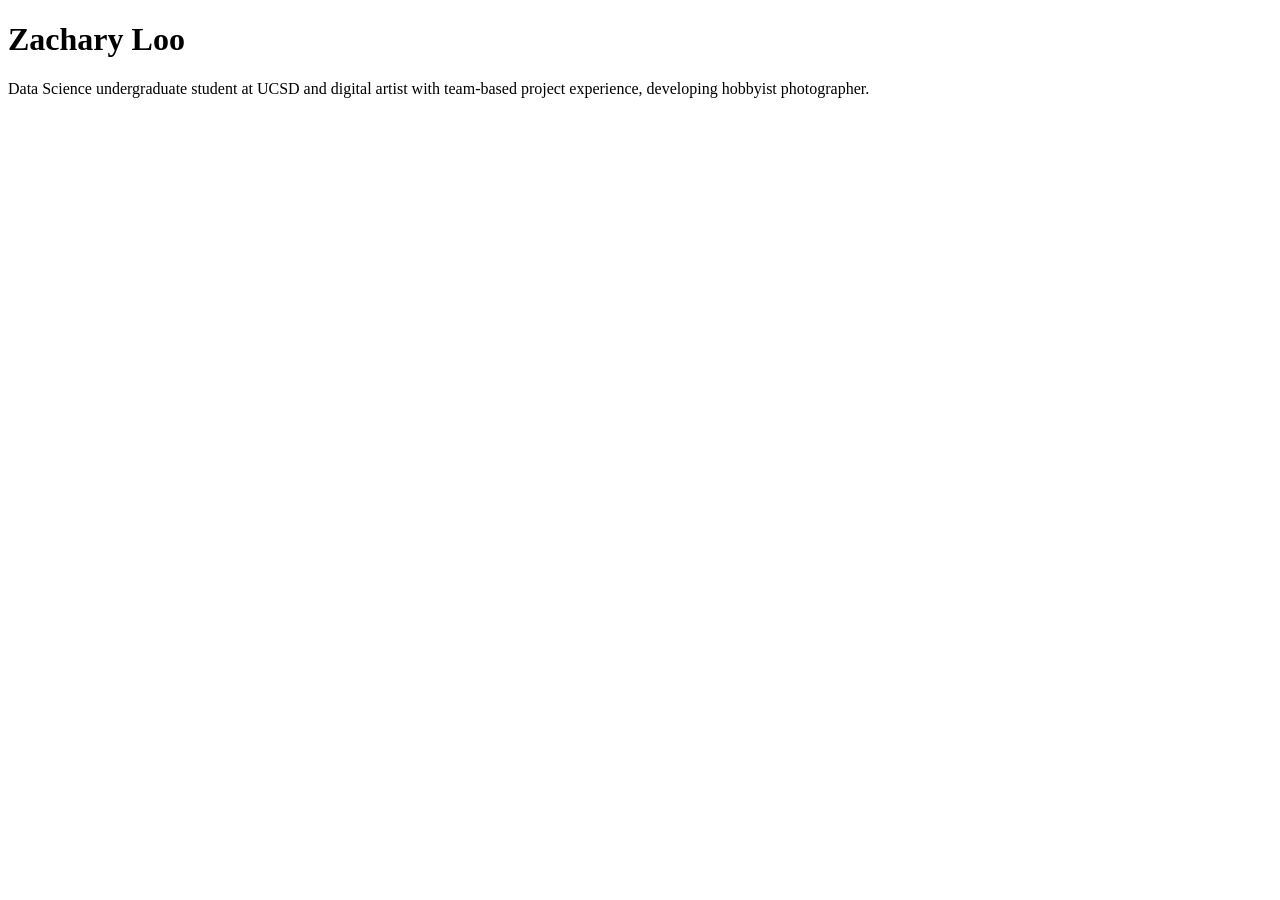
==== index.html @ b7f3439f "Created index.html included small description" ====
<!DOCTYPE html>
<html lang="en">
<head>
    <meta charset="UTF-8">
    <meta name="viewport" content="width=device-width, initial-scale=1.0">
    <title>Zachary_Loo: Personal Site and Portfolio</title>
</head>
<body>
    <h1>Zachary Loo</h1>
    <p>Data Science undergraduate student at UCSD and digital artist with team-based project experience,  developing hobbyist photographer.
</p>
    
</body>
</html>
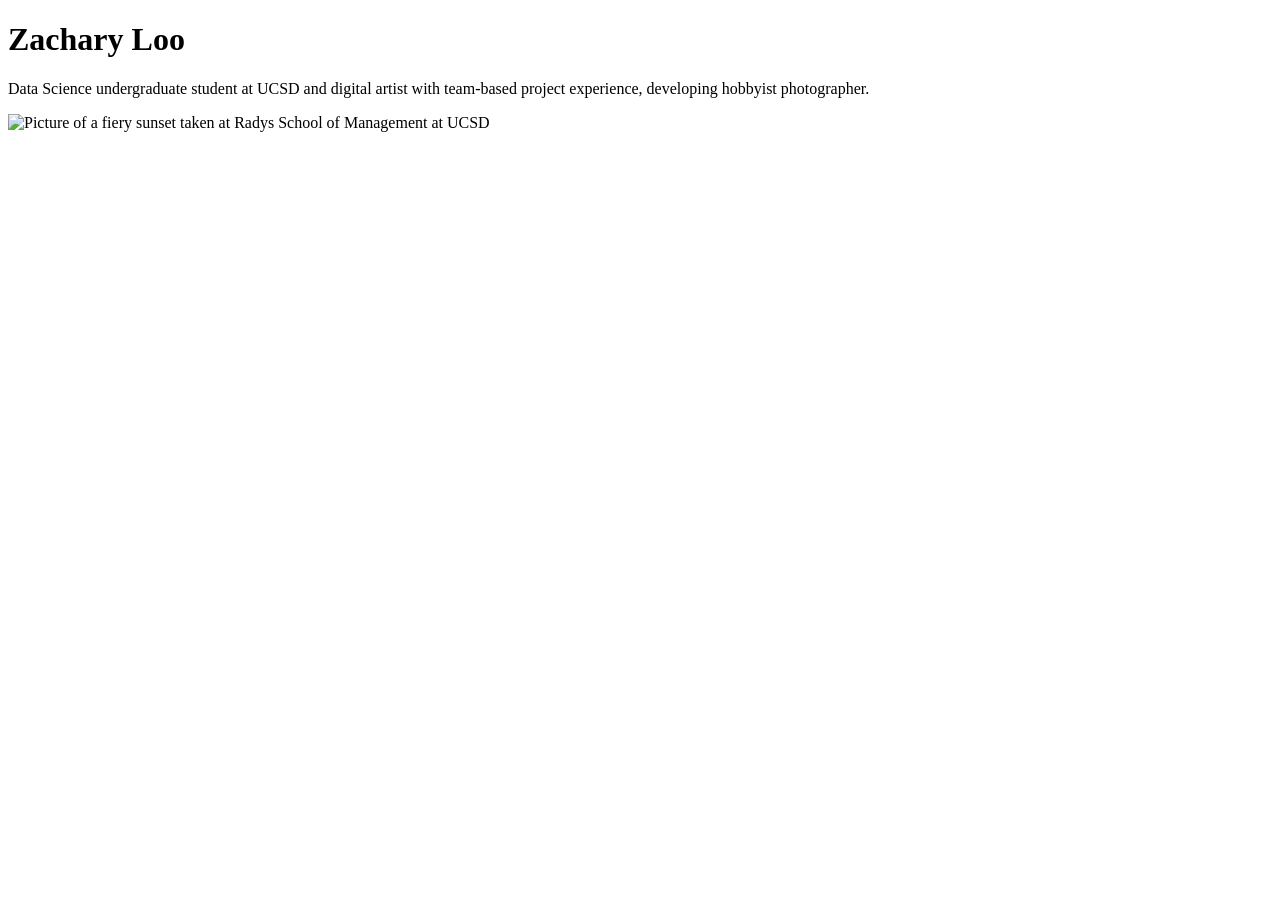
==== commit f705298a: "Added image and included image onto website" ====
--- a/index.html
+++ b/index.html
@@ -9,6 +9,7 @@
     <h1>Zachary Loo</h1>
     <p>Data Science undergraduate student at UCSD and digital artist with team-based project experience,  developing hobbyist photographer.
 </p>
+    <img src = "images/sunset.JPG" alt = "Picture of a fiery sunset taken at Radys School of Management at UCSD" width = "50%"> 
     
 </body>
 </html>
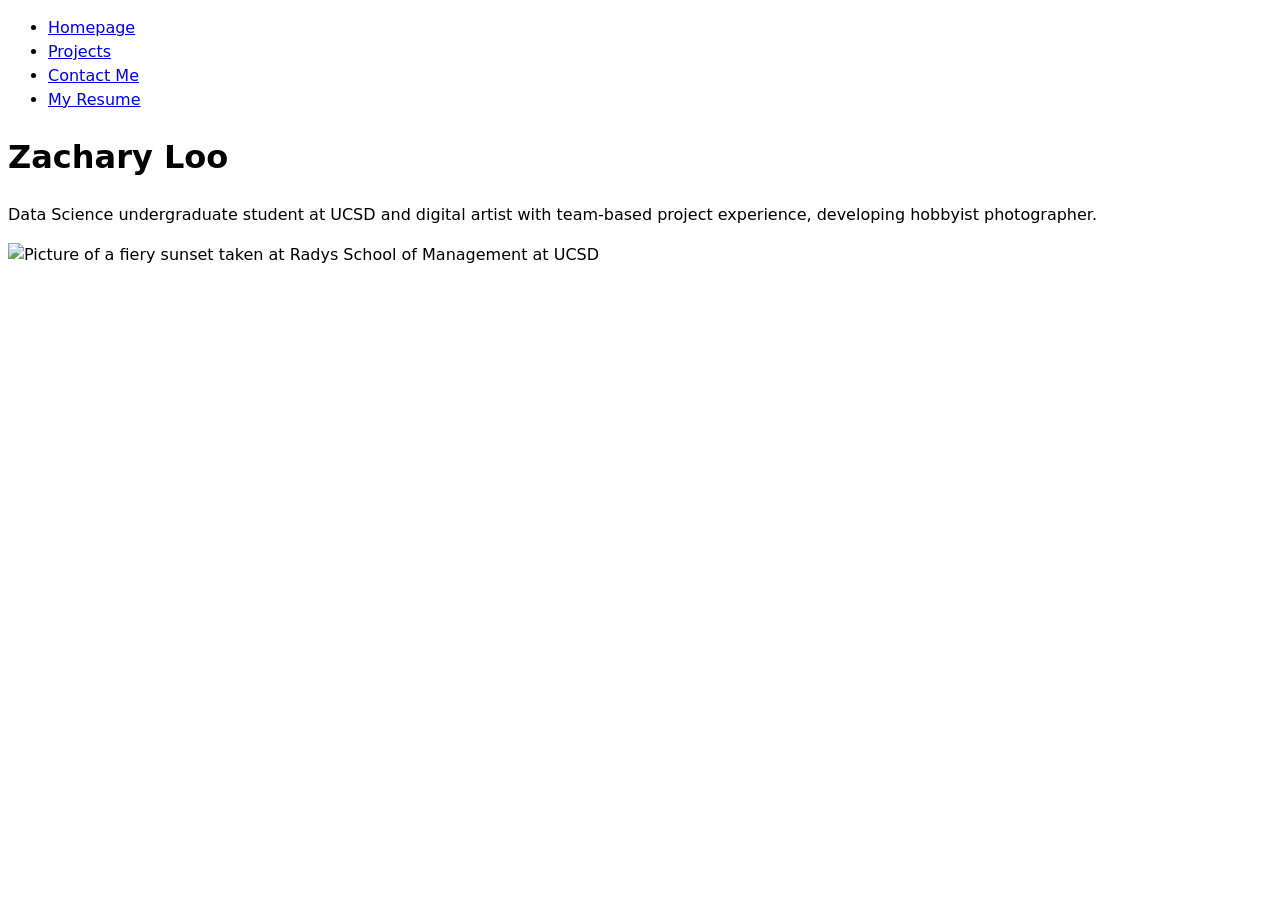
==== commit 323db6b6: "Added new pages" ====
--- a/index.html
+++ b/index.html
@@ -4,8 +4,18 @@
     <meta charset="UTF-8">
     <meta name="viewport" content="width=device-width, initial-scale=1.0">
     <title>Zachary_Loo: Personal Site and Portfolio</title>
+    <link rel="stylesheet" href="style.css">
 </head>
 <body>
+    <nav>
+        <ul>
+            <li><a href = "index.html"> Homepage </a></li>
+            <li><a href = "projects\index.html">Projects</a></li>
+            <li><a href = "contact\index.html">Contact Me</a></li>
+            <li><a href = "resume\index.html"> My Resume </a></li>
+        </ul>
+
+    </nav>
     <h1>Zachary Loo</h1>
     <p>Data Science undergraduate student at UCSD and digital artist with team-based project experience,  developing hobbyist photographer.
 </p>
--- a/style.css
+++ b/style.css
@@ -0,0 +1,6 @@
+body {
+    /* Set line height to 1.5 times the font size
+        and use the OS's UI font as the Website font
+        */
+    font: 100%/1.5 system-ui;
+}
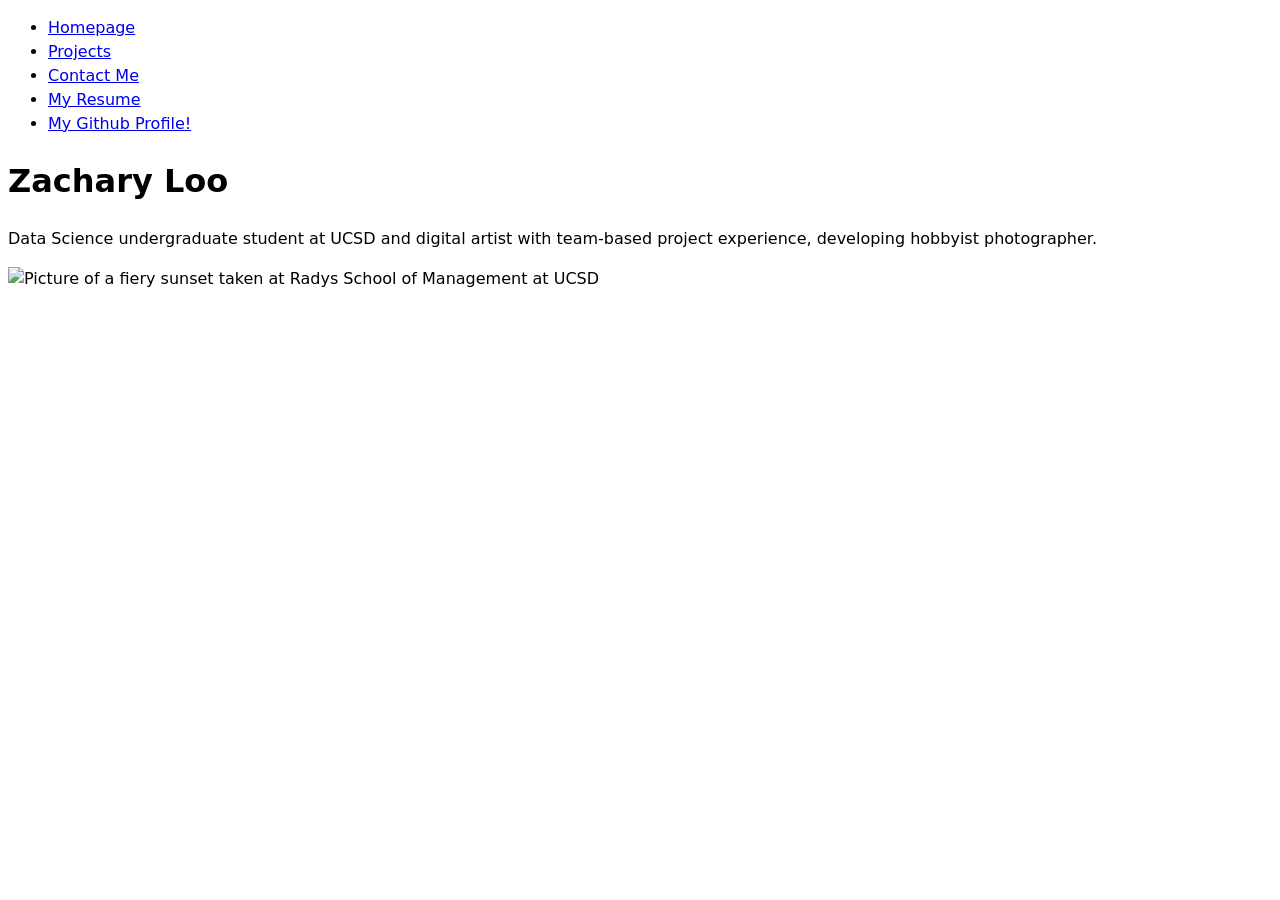
==== commit 03892af3: "Updated formatting including <p>s" ====
--- a/index.html
+++ b/index.html
@@ -9,10 +9,13 @@
 <body>
     <nav>
         <ul>
+            
             <li><a href = "index.html"> Homepage </a></li>
             <li><a href = "projects\index.html">Projects</a></li>
             <li><a href = "contact\index.html">Contact Me</a></li>
             <li><a href = "resume\index.html"> My Resume </a></li>
+            <li><a href = "https://github.com/zchryl" target = "_blank"> My Github Profile!</a></li>
+
         </ul>
 
     </nav>
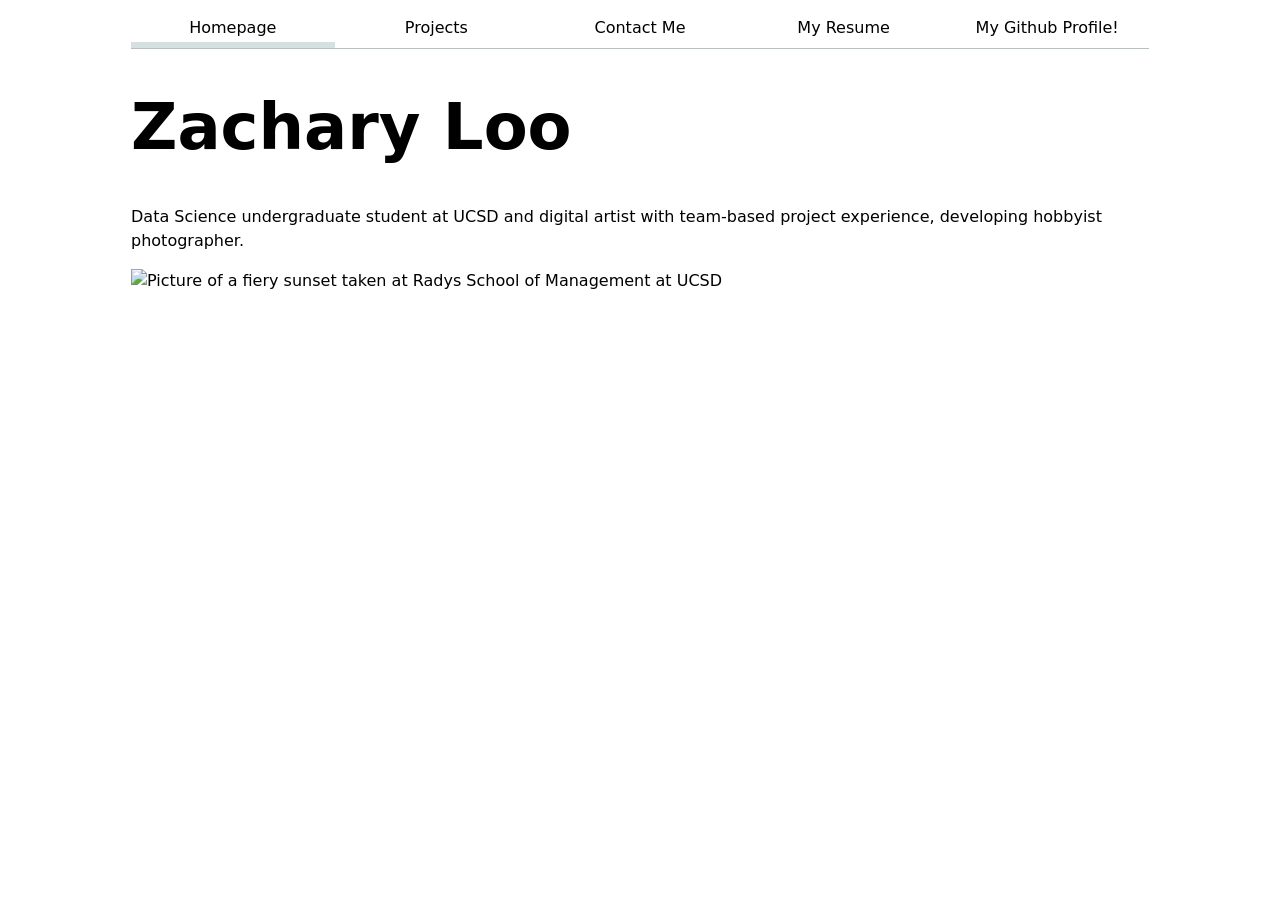
==== commit 93d06673: "lab02 all parts" ====
--- a/index.html
+++ b/index.html
@@ -7,18 +7,19 @@
     <link rel="stylesheet" href="style.css">
 </head>
 <body>
-    <nav>
-        <ul>
-            
-            <li><a href = "index.html"> Homepage </a></li>
-            <li><a href = "projects\index.html">Projects</a></li>
-            <li><a href = "contact\index.html">Contact Me</a></li>
-            <li><a href = "resume\index.html"> My Resume </a></li>
-            <li><a href = "https://github.com/zchryl" target = "_blank"> My Github Profile!</a></li>
+        <nav>
+            <ul>
+                
+                <li><a class = "current" href = "index.html"> Homepage </a></li>
+                <li><a href = "projects\index.html">Projects</a></li>
+                <li><a href = "contact\index.html">Contact Me</a></li>
+                <li><a href = "resume\index.html"> My Resume </a></li>
+                <li><a href = "https://github.com/zchryl" target = "_blank"> My Github Profile!</a></li>
 
-        </ul>
+            </ul>
 
-    </nav>
+        </nav>
+
     <h1>Zachary Loo</h1>
     <p>Data Science undergraduate student at UCSD and digital artist with team-based project experience,  developing hobbyist photographer.
 </p>
--- a/style.css
+++ b/style.css
@@ -1,6 +1,132 @@
+:root {
+    --color-accent: oklch(80% 0.11 295);
+}
+
 body {
     /* Set line height to 1.5 times the font size
         and use the OS's UI font as the Website font
         */
     font: 100%/1.5 system-ui;
-}+
+    max-width: 100ch;
+    margin-inline: max(1em, (100% - 100ch)/2);
+
+    accent-color: var(--color-accent);
+
+
+    /* 4.4 Finishing Touches */
+    h1, h2, h3,h4,h5,h6{
+        line-height: 1.1;
+        text-wrap: balance;
+    
+    }
+    h1 {
+        font-size:400%;
+        
+    }
+
+}
+
+ul,
+li {
+    display: contents;
+}
+
+nav {
+    display: flex;
+    margin-bottom: 2em;
+    border-bottom: 1px solid oklch(80% 3% 200);
+
+
+    a {
+        flex: 1;
+        text-decoration: none;
+        color: inherit;
+        text-align: center;
+        padding: 0.5em;
+
+        &:hover {
+            background-color: oklch(from var(--color-accent) 95% 5% h);
+            border-bottom: 0.4em solid var(--color-accent);
+            padding-bottom: 0.1em;
+        }
+
+    }
+
+
+    .current {
+        border-bottom: 0.4em solid oklch(90% 3% 200);
+        padding-bottom: 0.1em;
+
+    }
+
+}
+
+form {
+    display: grid;
+    grid-template-columns:auto 1fr;
+    gap:1em;
+
+    label {
+        display:grid;
+        grid-template-columns: subgrid;
+
+    }
+    label, button {
+        grid-column: 1 / -1;
+
+    }
+    input, textarea, button{
+        font:inherit;
+    }
+    
+}
+
+.projects {
+    display:grid;
+    grid-template-columns: repeat(auto-fill, minmax(15em,1fr));
+    gap: 1em;
+    
+    article {
+        display:grid;
+        grid-template-rows:subgrid;
+        grid-row: span 3;
+        
+    }
+
+    h2{
+        margin:0;
+    }
+}
+.resume {
+    display:grid;
+    grid-template-columns: repeat(6, 1fr);
+    grid-template-rows: repeat(10, 1fr);
+    grid-gap:1.5em;
+    height: auto;
+
+    h2 {
+        border-bottom: 0.2em solid var(--color-accent);
+    }
+    h4 {
+        border-left: 0.4em solid var(--color-accent);
+        padding: 0.5em;
+        background-color: oklch(from var(--color-accent) 97% 2% h);
+    }
+    time {
+        color: oklch(from var(--color-accent) 50% 70% h);;
+    }
+
+    section{
+        margin-bottom: 3em;
+    }
+    
+}
+.left {
+        grid-column:1/5;
+        grid-row:1/10;
+}
+.skills {
+        grid-column:5/8;
+        grid-row:1/10;
+}
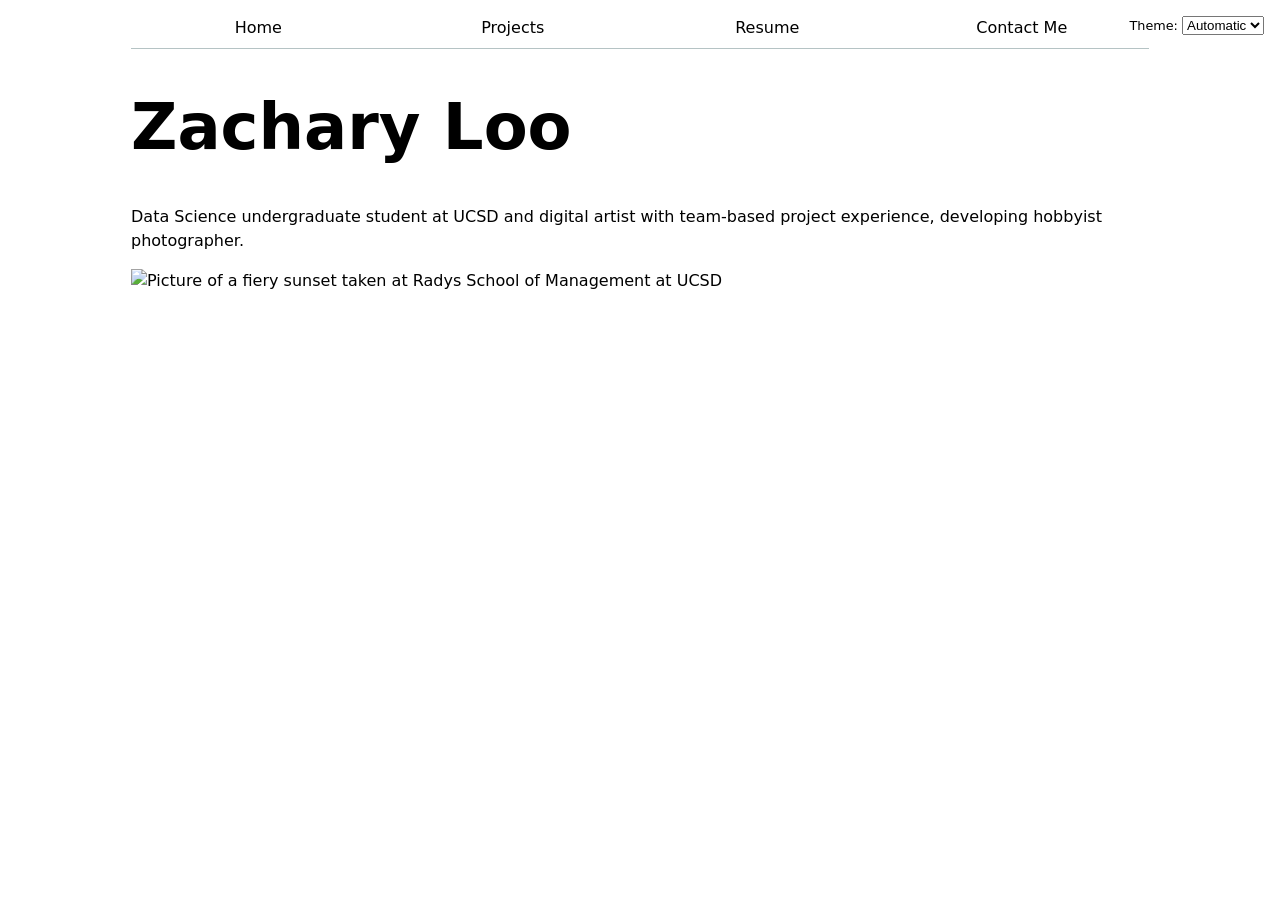
==== commit 4ef28afb: "Lab03 Implementation" ====
--- a/index.html
+++ b/index.html
@@ -5,12 +5,15 @@
     <meta name="viewport" content="width=device-width, initial-scale=1.0">
     <title>Zachary_Loo: Personal Site and Portfolio</title>
     <link rel="stylesheet" href="style.css">
+    <script type = "module" src = "global.js"></script>
+
 </head>
 <body>
-        <nav>
+        <!-- REMOVAL OF NAVIGATION BAR IN LAB03 -->
+        <!-- <nav>
             <ul>
                 
-                <li><a class = "current" href = "index.html"> Homepage </a></li>
+                <li><a href = "index.html"> Homepage </a></li>
                 <li><a href = "projects\index.html">Projects</a></li>
                 <li><a href = "contact\index.html">Contact Me</a></li>
                 <li><a href = "resume\index.html"> My Resume </a></li>
@@ -18,7 +21,7 @@
 
             </ul>
 
-        </nav>
+        </nav> -->
 
     <h1>Zachary Loo</h1>
     <p>Data Science undergraduate student at UCSD and digital artist with team-based project experience,  developing hobbyist photographer.
--- a/style.css
+++ b/style.css
@@ -1,5 +1,6 @@
 :root {
     --color-accent: oklch(80% 0.11 295);
+    
 }
 
 body {
@@ -27,15 +28,30 @@
 
 }
 
+.color-scheme {
+    position:absolute;
+    top:1rem;
+    right:1rem;
+
+    font-size: 80%;
+    font-family: inherit;
+}
+
 ul,
 li {
     display: contents;
 }
 
 nav {
+
+    --border-color: oklch(50% 10% 200 / 40%);
+    
     display: flex;
     margin-bottom: 2em;
-    border-bottom: 1px solid oklch(80% 3% 200);
+    /* oklch(80% 3% 200) */
+    border-bottom: 1px solid ;
+
+    border-bottom-color: var(--border-color);
 
 
     a {
@@ -46,7 +62,7 @@
         padding: 0.5em;
 
         &:hover {
-            background-color: oklch(from var(--color-accent) 95% 5% h);
+            background-color: color-mix(in oklch, var(--color-accent), canvas 85%);
             border-bottom: 0.4em solid var(--color-accent);
             padding-bottom: 0.1em;
         }
@@ -111,7 +127,7 @@
     h4 {
         border-left: 0.4em solid var(--color-accent);
         padding: 0.5em;
-        background-color: oklch(from var(--color-accent) 97% 2% h);
+        background-color: color-mix(in oklch, var(--color-accent) 15%, canvas 0%);
     }
     time {
         color: oklch(from var(--color-accent) 50% 70% h);;
@@ -130,3 +146,4 @@
         grid-column:5/8;
         grid-row:1/10;
 }
+
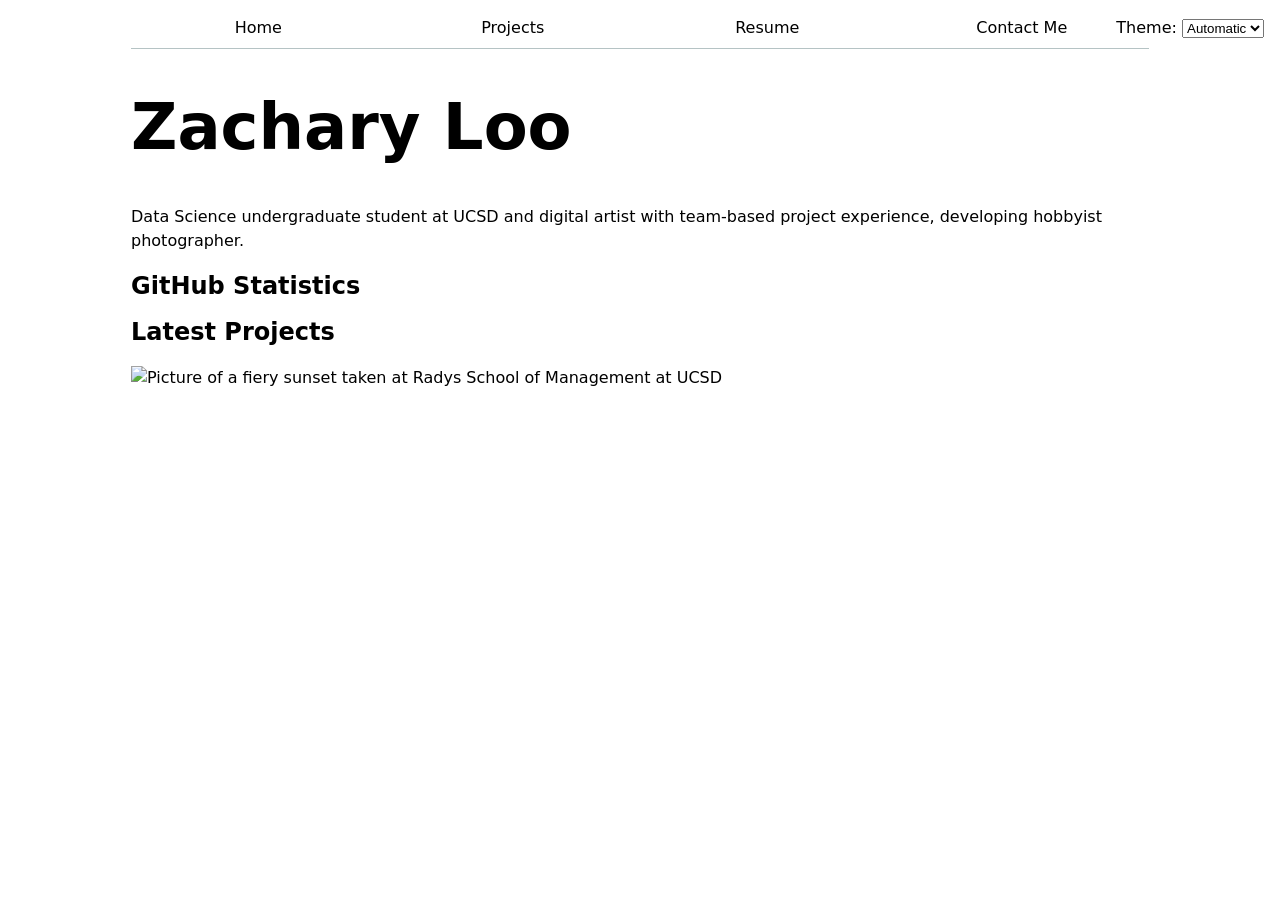
==== commit 312c3215: "lab04 initial requirements" ====
--- a/index.html
+++ b/index.html
@@ -1,16 +1,20 @@
 <!DOCTYPE html>
 <html lang="en">
+
 <head>
     <meta charset="UTF-8">
     <meta name="viewport" content="width=device-width, initial-scale=1.0">
     <title>Zachary_Loo: Personal Site and Portfolio</title>
     <link rel="stylesheet" href="style.css">
-    <script type = "module" src = "global.js"></script>
+    <script type="module" src="global.js"></script>
+    <script src="index.js" type="module" defer></script>
+
 
 </head>
+
 <body>
-        <!-- REMOVAL OF NAVIGATION BAR IN LAB03 -->
-        <!-- <nav>
+    <!-- REMOVAL OF NAVIGATION BAR IN LAB03 -->
+    <!-- <nav>
             <ul>
                 
                 <li><a href = "index.html"> Homepage </a></li>
@@ -24,9 +28,23 @@
         </nav> -->
 
     <h1>Zachary Loo</h1>
-    <p>Data Science undergraduate student at UCSD and digital artist with team-based project experience,  developing hobbyist photographer.
-</p>
-    <img src = "images/sunset.JPG" alt = "Picture of a fiery sunset taken at Radys School of Management at UCSD" width = "50%"> 
-    
+    <p>Data Science undergraduate student at UCSD and digital artist with team-based project experience, developing
+        hobbyist photographer.
+    </p>
+
+    <h2 id = 'git'>GitHub Statistics</h2>
+    <div id = 'profile-stats'>
+        <!-- Dynamically added content will appear here -->
+    </div>
+
+    <h2>Latest Projects</h2>
+    <div class="projects">
+        <!-- Dynamically added content will appear here -->
+    </div>
+
+    <img src="images/sunset.JPG" alt="Picture of a fiery sunset taken at Radys School of Management at UCSD"
+        width="50%">
+
 </body>
+
 </html>
--- a/style.css
+++ b/style.css
@@ -1,6 +1,6 @@
 :root {
     --color-accent: oklch(80% 0.11 295);
-    
+
 }
 
 body {
@@ -16,22 +16,28 @@
 
 
     /* 4.4 Finishing Touches */
-    h1, h2, h3,h4,h5,h6{
+    h1,
+    h2,
+    h3,
+    h4,
+    h5,
+    h6 {
         line-height: 1.1;
         text-wrap: balance;
-    
+
     }
+
     h1 {
-        font-size:400%;
-        
+        font-size: 400%;
+
     }
 
 }
 
 .color-scheme {
-    position:absolute;
-    top:1rem;
-    right:1rem;
+    position: absolute;
+    top: 1rem;
+    right: 1rem;
 
     font-size: 80%;
     font-family: inherit;
@@ -45,11 +51,11 @@
 nav {
 
     --border-color: oklch(50% 10% 200 / 40%);
-    
+
     display: flex;
     margin-bottom: 2em;
     /* oklch(80% 3% 200) */
-    border-bottom: 1px solid ;
+    border-bottom: 1px solid;
 
     border-bottom-color: var(--border-color);
 
@@ -71,7 +77,7 @@
 
 
     .current {
-        border-bottom: 0.4em solid oklch(90% 3% 200);
+        border-bottom: 0.4em solid var(--border-color);
         padding-bottom: 0.1em;
 
     }
@@ -80,70 +86,109 @@
 
 form {
     display: grid;
-    grid-template-columns:auto 1fr;
-    gap:1em;
+    grid-template-columns: auto 1fr;
+    gap: 1em;
 
     label {
-        display:grid;
+        display: grid;
         grid-template-columns: subgrid;
 
     }
-    label, button {
+
+    label,
+    button {
         grid-column: 1 / -1;
 
     }
-    input, textarea, button{
-        font:inherit;
+
+    input,
+    textarea,
+    button {
+        font: inherit;
     }
-    
+
 }
 
 .projects {
-    display:grid;
-    grid-template-columns: repeat(auto-fill, minmax(15em,1fr));
+    display: grid;
+    grid-template-columns: repeat(auto-fill, minmax(15em, 1fr));
     gap: 1em;
-    
+
     article {
-        display:grid;
-        grid-template-rows:subgrid;
+        display: grid;
+        grid-template-rows: subgrid;
         grid-row: span 3;
-        
+
     }
 
-    h2{
-        margin:0;
+    h2 {
+        margin: 0;
     }
 }
+
 .resume {
-    display:grid;
+    display: grid;
     grid-template-columns: repeat(6, 1fr);
     grid-template-rows: repeat(10, 1fr);
-    grid-gap:1.5em;
+    grid-gap: 1.5em;
     height: auto;
 
     h2 {
         border-bottom: 0.2em solid var(--color-accent);
     }
+
     h4 {
         border-left: 0.4em solid var(--color-accent);
         padding: 0.5em;
         background-color: color-mix(in oklch, var(--color-accent) 15%, canvas 0%);
     }
+
     time {
-        color: oklch(from var(--color-accent) 50% 70% h);;
+        color: oklch(from var(--color-accent) 50% 70% h);
+        ;
     }
 
-    section{
+    section {
         margin-bottom: 3em;
     }
-    
-}
-.left {
-        grid-column:1/5;
-        grid-row:1/10;
-}
-.skills {
-        grid-column:5/8;
-        grid-row:1/10;
+
 }
 
+.left {
+    grid-column: 1/5;
+    grid-row: 1/10;
+}
+
+.skills {
+    grid-column: 5/8;
+    grid-row: 1/10;
+}
+
+/* Github Stats */
+#git {
+    margin-bottom: 0;
+}
+
+#profile-stats {
+    display: grid;
+
+
+    dl {
+        display: grid;
+        grid-template-columns: repeat(4, 1fr);
+    }
+
+    dt {
+        grid-row: 1;
+    }
+
+    dd {
+        grid-row: 2;
+        margin: 0;
+        font-size: 200%;
+    }
+
+
+
+
+}
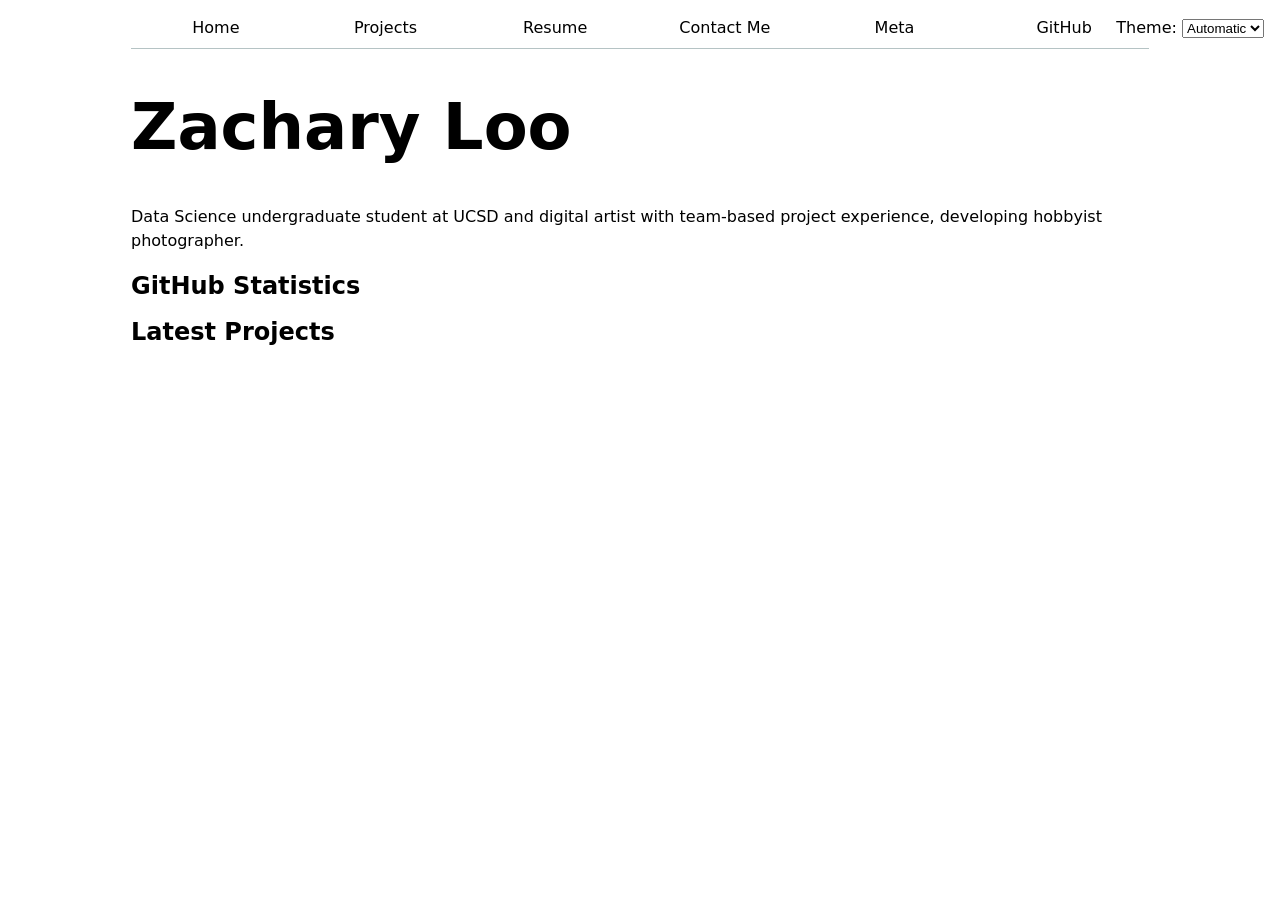
==== commit ccda46eb: "Spring Update" ====
--- a/index.html
+++ b/index.html
@@ -42,8 +42,8 @@
         <!-- Dynamically added content will appear here -->
     </div>
 
-    <img src="images/sunset.JPG" alt="Picture of a fiery sunset taken at Radys School of Management at UCSD"
-        width="50%">
+    <!-- <img src="images/sunset.JPG" alt="Picture of a fiery sunset taken at Radys School of Management at UCSD"
+        width="50%"> -->
 
 </body>
 
--- a/style.css
+++ b/style.css
@@ -1,5 +1,6 @@
 :root {
     --color-accent: oklch(80% 0.11 295);
+    --border-color: oklch(50% 10% 200 / 40%);
 
 }
 
@@ -43,14 +44,49 @@
     font-family: inherit;
 }
 
-ul,
+/* REMOVED FOR LAB 05 */
+/* ul,
 li {
     display: contents;
-}
+} */
+
+.container {
+    display: flex;
+    align-items: center;
+    gap: 5%;
+}
+
+.legend {
+    display: grid;
+    grid-template-columns: repeat(auto-fill, minmax(7em, 1fr));
+    gap: 1em;
+    padding: 0.7em;
+    flex: 1;
+    border-bottom: 0.2em solid var(--border-color);
+    border-left: 0.2em solid var(--border-color);
+}
+
+.legend_li {
+    display: flex;
+    align-items: center;
+    gap: 0.3em;
+
+}
+
+li .swatch {
+
+    height: 1.5em;
+    aspect-ratio: 1/1;
+    background-color: var(--color);
+    border-radius: 50%;
+
+
+}
+
 
 nav {
 
-    --border-color: oklch(50% 10% 200 / 40%);
+
 
     display: flex;
     margin-bottom: 2em;
@@ -188,7 +224,262 @@
         font-size: 200%;
     }
 
-
-
+}
+
+#projects-pie-plot {
+    max-width: 20em;
+    margin-block: 2em;
+
+    overflow: visible;
+}
+
+/* PIE CHART */
+&:has(path:hover) {
+    path:not(:hover) {
+        opacity: 0.5;
+    }
+}
+
+path {
+    transition: 300ms;
+    cursor: pointer;
+}
+
+/* highlighting selected wedge */
+.selected {
+    --color: oklch(60% 45% 0) !important;
+
+    &:is(path) {
+        fill: var(--color);
+    }
+
+    &:is(li) {
+        display: flex;
+        align-items: center;
+        gap: 0.3em;
+    }
+}
+
+/* meta */
+#stats {
+    position: sticky;
+    top: 0;
+    left: 0;
+    bottom: auto;
+    height: 15vh;
+    display: grid;
+
+
+    dl {
+        display: grid;
+        grid-template-columns: repeat(4, 1fr);
+        column-gap: 2em;
+        ;
+    }
+
+    dt {
+        grid-row: 1;
+        /* gap: 1em; */
+    }
+
+    dd {
+        grid-row: 2;
+        margin: 0;
+        font-size: 200%;
+    }
+
+}
+
+.gridlines {
+    opacity: 50%;
+}
+
+dl.info {
+    display: grid;
+    background-color: rgba(255, 255, 255, 0.8);
+    box-shadow: 0px 3px 5px rgba(0, 0, 0, 0.5);
+    border-radius: 0.3em;
+    padding: 0.2em;
+    backdrop-filter: blur(10px);
+
+    position: absolute;
+    pointer-events: none;
+    transition-duration: 500ms;
+    transition-property: opacity, visibility;
+
+
+    dl {
+        display: grid;
+        grid-template-columns: repeat(4, 1fr);
+        column-gap: 2em;
+        ;
+    }
+
+    dt {
+        grid-row: 1;
+        margin: 0;
+        font-size: 100%;
+        /* gap: 1em; */
+    }
+
+    dd {
+        grid-row: 2;
+        margin: 0;
+        font-size: 100%;
+    }
+}
+
+dl.info[hidden]:not(:hover, :focus-within) {
+    opacity: 0;
+    visibility: hidden;
+}
+
+#language-breakdown {
+    display: grid;
+    grid-template-columns: repeat(3, 1fr);
+
+    dt {
+        grid-row: 1;
+        margin: 0;
+        font-size: 200%;
+        /* gap: 1em; */
+    }
+
+    dd {
+        grid-row: 2;
+        margin: 0;
+        font-size: 100%;
+    }
+}
+
+circle {
+    transition: all 200ms, r calc(var(--r) * 100ms);
+    transform-origin: center;
+    transform-box: fill-box;
+
+    @starting-style {
+        r: 0;
+    }
+}
+
+circle:hover {
+    transform: scale(1.5);
+}
+
+circle.selected {
+    fill: #ff6b6b;
+}
+
+@keyframes marching-ants {
+    to {
+        stroke-dashoffset: -8;
+        /* 5 + 3 */
+    }
+}
+
+.selection {
+    fill-opacity: 0.1;
+    stroke: black;
+    stroke-opacity: 0.7;
+    stroke-dasharray: 5 3;
+    animation: marching-ants 2s linear infinite;
+}
+
+#files {
+    position: sticky;
+    top: 7em;
+    left: 0;
+    bottom: 0;
+    /* height: 90vh; */
+    align-content: start;
+    align-self: start;
+
+
+    display: grid;
+    grid-template-columns: 1fr 5fr;
+    row-gap: 0px;
+
+    >div {
+        grid-column: 1 / -1;
+        display: grid;
+        grid-template-columns: subgrid;
+        padding: 5px;
+    }
+
+    dt {
+        grid-column: 1;
+        margin: 0;
+        line-height: 1;
+        font-size: .7rem;
+    }
+
+    dd {
+        grid-column: 2;
+        display: flex;
+        flex-wrap: wrap;
+        align-items: start;
+        align-content: start;
+        gap: 0.15em;
+        /* padding-top: 0.1em; */
+
+        font-size: 0.5rem;
+
+    }
+}
+
+.loc {
+    display: flex;
+    width: 0.5em;
+    aspect-ratio: 1;
+    background: steelblue;
+    border-radius: 50%;
+
+
+    background-color: var(--color);
+    border: 1px solid rgba(0, 0, 0, 0.1);
+
+
+}
+
+#scrolly-1 {
+    position: relative;
+    display: flex;
+    gap: 1rem;
+
+    >* {
+        flex: 1;
+    }
+
+
+}
+
+#scrolly-1 .step:first-child {
+    opacity: 1;
+}
+
+#scatter-story {
+    position: relative;
+}
+
+#scatter-plot {
+    position: sticky;
+    top: 5em;
+    left: 0;
+    bottom: 0;
+    height: 70vh;
+}
+
+.step {
+    padding-bottom: 1em;
+    opacity: 0;
+    transition: opacity 0.5s ease-in-out;
+}
+
+#commit-time {
+    position: sticky;
+    height: 90vh;
+    top: 6em;
+    left: 0;
+    bottom: 0;
 
 }
